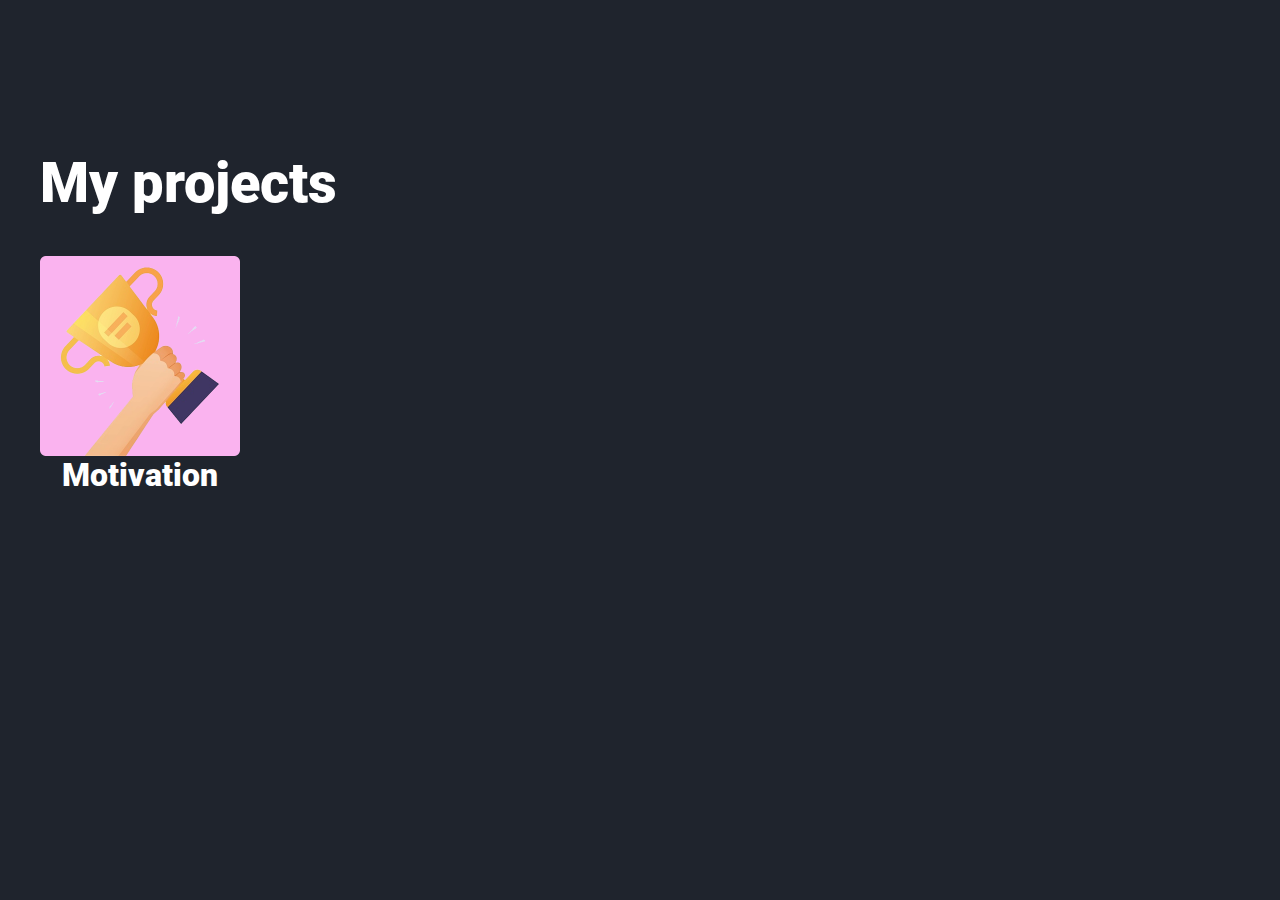
==== androidPoftfolio.html @ 9677a702 "Add files via upload" ====
<!DOCTYPE html>
<html lang="en">

<head>
    <meta charset="UTF-8">
    <meta http-equiv="X-UA-Compatible" content="IE=edge">
    <meta name="viewport" content="width=device-width, initial-scale=1.0">
    <title>Orimous</title>
    <link rel="icon" type="image/x-icon" href="img/head-logo.svg">
    <link rel="stylesheet" href="css/style.css">
</head>

<body>
    <header class="header" id="header">
        <div class="container">
            <nav>
                <a href="">
                    <img src="img/logo.svg" alt="Orimous" class="logo">
                </a>
                <ul>
                    <li><a href="index.html" style="--i:1">Home</a></li>
                    <li><a href="index.html" style="--i:2">About</a></li>
                    <li><a href="androidPoftfolio.html" class="active" style="--i:3">Portfolio</a></li>
                    <li><a href="index.html" style="--i:4">Contact</a></li>
                </ul>
            </nav>
        </div>
    </header>
    <section>
        <div class="container">
            <h1>My projects</h1>
            <div class="info__project">
                <a href="projects/motivatinApp.html">
                    <img src="img/motivationLogo.png" alt="">
                    <h3>Motivation</h3>
                </a>
            </div>
        </div>
    </section>
</body>

</html>
---- css/style.css ----
@font-face {
    font-family: 'Poppins';
    src: url(../Fonts/Poppins-Black.ttf);
    font-weight: 900;
}

@font-face {
    font-family: 'Poppins';
    src: url(../Fonts/Poppins-ExtraBold.ttf);
    font-weight: 800;
}

@font-face {
    font-family: 'Poppins';
    src: url(../Fonts/Poppins-Bold.ttf);
    font-weight: 700;
}

@font-face {
    font-family: 'Poppins';
    src: url(../Fonts/Poppins-SemiBold.ttf);
    font-weight: 600;
}

@font-face {
    font-family: 'Poppins';
    src: url(../Fonts/Poppins-Medium.ttf);
    font-weight: 500;
}

@font-face {
    font-family: 'Poppins';
    src: url(../Fonts/Poppins-Medium.ttf);
    font-weight: 400;
}

@font-face {
    font-family: 'Poppins';
    src: url(../Fonts/Poppins-Light.ttf);
    font-weight: 300;
}
@font-face {
    font-family: 'Poppins';
    src: url(../Fonts/Poppins-ExtraLight.ttf);
    font-weight: 200;
}
@font-face {
    font-family: 'Poppins';
    src: url(../Fonts/Poppins-Thin.ttf);
    font-weight: 100;
}

@font-face {
    font-family: 'Roboto';
    src: url(../Fonts/Roboto-Light.ttf);
    font-weight: 300;
}

@font-face {
    font-family: 'Roboto';
    src: url(../Fonts/Roboto-Medium.ttf);
    font-weight: 500;
}

@font-face {
    font-family: 'Roboto';
    src: url(../Fonts/Roboto-Black.ttf);
    font-weight: 700;
}

::-webkit-scrollbar{
    width: 15px;
}

::-webkit-scrollbar-track{
    background: #e8e1e1;
    box-shadow: 0 0 2px rgba(0, 0, 0, .2) inset;
}

::-webkit-scrollbar-thumb{
    background: #0ef;
    border-radius: 9px;
}


body{
    font-family: 'Roboto';
    margin: 0;
    padding: 0;
    color: #fff;
    background: #1f242d;
}

* {
    box-sizing: border-box;
    padding: 0;
    margin: 0;
    border: none;
    outline: none;
    scroll-behavior: smooth;
}

section{
    padding-top: 150px;
}

h1{
    font-size: 56px;
    font-weight: 700;
}

h2{
    font-size: 44px;
    font-weight: 700;
}

h3{
    font-size: 32px;
    font-weight: 700;
}

h4{
    font-size: 27px;
    font-weight: 700;
}

ul{
    display: flex;
    gap: 25px;
}

ul li{
	display: block;
}

a{
    text-decoration: none;
}

.container{
    max-width: 1200px;
    margin: 0 auto;
}

nav{
    background: #1f242d;
    position: fixed;
    width: 1200px;
    padding: 20px 0;
    display: flex;
    align-items: center;
    justify-content: space-between;
    z-index: 100;
}

.logo{
    opacity: 0;
    animation: slideRight 1s ease forwards;
}

nav ul a{
    display: inline-block;
    font-size: 18px;
    color: #fff;
    font-weight: 500;
    transition: .3s;
    opacity: 0;
    animation: slideTop .5s ease forwards;
    animation-delay: calc(.2s * var(--i));
}

nav ul a:hover{
    color: #0ef;
}

nav ul a.active{
    color: #0ef;
}

main{
    padding: 0 10%;
    padding-top: 140px;
    display: flex;
    align-items: center;
    justify-content: space-between;
}

main h3{
    opacity: 0;
    animation: slideButtom 1s ease forwards;
    animation-delay: .7s;
}

main h3:nth-last-of-type(2){
    opacity: 0;
    animation: slideButtom 1s ease forwards;
    animation-delay: .7s;
}

main h1{
    opacity: 0;
    animation: slideRight 1s ease forwards;
    animation-delay: 1s;
}

.main__content h3 span{
    color: #0ef;
}

.like{
    width: 450px;
    animation: zoomIn 2s ease forwards;
}

.about__content{
    padding-top: 50px;
    display: flex;
    width: 900px;
    margin: 0 auto;
    align-items: center;
    justify-content: space-between;
}

.about__content p{
    font-size: 20px;
}

.aboutLike{
    padding-right: 40px;
    width: 390px;
}

.portfolio__wrapper{
    display: flex;
    align-items: center;
    justify-content: center;
    gap: 100px;
}

.portfolio__container:hover a{
    color: #0ef;
}

.portfolio__container a{
    color: #fff;
}

.portfolio__container{
    text-align: center;
    display: flex;
    flex-direction: column;
    justify-content: center;
    align-items: center;
}

.portfolio__container img{
    width: 400px;
    height: 400px;
    border-radius: 10px;
}

.social-networks{
    justify-content: center;
    display: flex;
    padding-bottom: 10px;
    gap: 20px;
}

.social-networks img{
    width: 35px;
    height: auto;
    background: #fff;
    padding: 3px;
    border-radius: 5px;
}

.contact__content{
    display: flex;
    width: fit-content;
    margin: 0 auto;
    flex-direction: column;
    justify-content: center;
}

.contact form{
    width: 472px;
    display: flex;
    flex-direction: column;
    gap: 14px;
}

.contact form input{
    outline:none;
    width: 472px;
    height: 62px;
    padding-left: 15px;
    border: none;
    background: #e8f0fe;
    color: #000;
    font-weight: 500;
    font-size: 18px;
    line-height: 24px;
    border-radius: 8px;
}

.contact form textarea{
    outline:none;
    width: 472px;
    height: 175px;
    padding-top: 15px;
    padding-left: 15px;
    padding-right: 15px;
    resize: none;
    border: none;
    background: #e8f0fe;
    color: #000;
    font-weight: 500;
    font-size: 18px;
    line-height: 24px;
    border-radius: 8px;
}

.contact form button{
    border: none;
    outline: none;
    cursor: pointer;
    color: #fff;
    text-transform: uppercase;
    width: 174px;
    height: 50px;
    font-weight: 600;
    margin: 0 auto;
    background: #7562E0;
    border-radius: 8px;
}

footer{
    margin-top: 30px;
    padding: 10px 0;
}

footer p{
    text-align: center;
}

.info__project a{
    color: #fff;
    display: flex;
    flex-direction: column;
    width: fit-content;
    text-align: center;
}

.info__project{
    margin-top: 40px;
}

.info__project a:hover{
    color: #0ef;
}

.info__project img{
    width: 200px;
    height: 200px;
}

.app{
    display: flex;
    gap: 50px;
    align-items: center;
}

.app__photo{
    width: 200px;
    height: 200px;
}

.app__info{
    display: flex;
    flex-direction: column;
    gap: 10px;
}

.app__down{
    margin-top: 20px;
    display: block;
    transition: .3s;
    width: fit-content;
    padding: 10px 20px;
    color: #000;
    background: #0ef;
    border-radius: 15px;
}

.app__down:hover{
    margin-top: 20px;
    display: block;
    width: fit-content;
    padding: 10px 20px;
    color: #000;
    background: #fff;
    border-radius: 15px;
}

/* Large: 992px - 1199px */
@media (max-width: 1199px){
    .container{
        max-width: 960px;
    }
}

/* Medium: 768px - 991px */
@media (max-width: 991px){
    .container{
        max-width: 720px;
	margin: 0 auto;
    }
}

/* Small: 576px - 767px */
@media (max-width: 767px){
    .container{
        max-width: 540px;
		margin: 0 auto;
    }
}

/* Extra Small: 320px - 575px */
@media (max-width: 575px){
    .container{
	width: auto;
        padding: 0 15px;
        margin: 0;
    }
}

@keyframes slideRight {
    0% {
        transform: translateX(-100px);
        opacity: 0;
    }
    100% {
        transform: translateX(0);
        opacity: 1;
    }
}

@keyframes slideTop {
    0% {
        transform: translateY(-100px);
        opacity: 0;
    }
    100% {
        transform: translateY(0);
        opacity: 1;
    }
}

@keyframes slideButtom {
    0% {
        transform: translateY(100px);
        opacity: 0;
    }
    100% {
        transform: translateY(0);
        opacity: 1;
    }
}

@keyframes zoomIn {
    0% {
        transform: scale(0);
        opacity: 0;
    }
    100% {
        transform: scale(1);
        opacity: 1;
    }
}
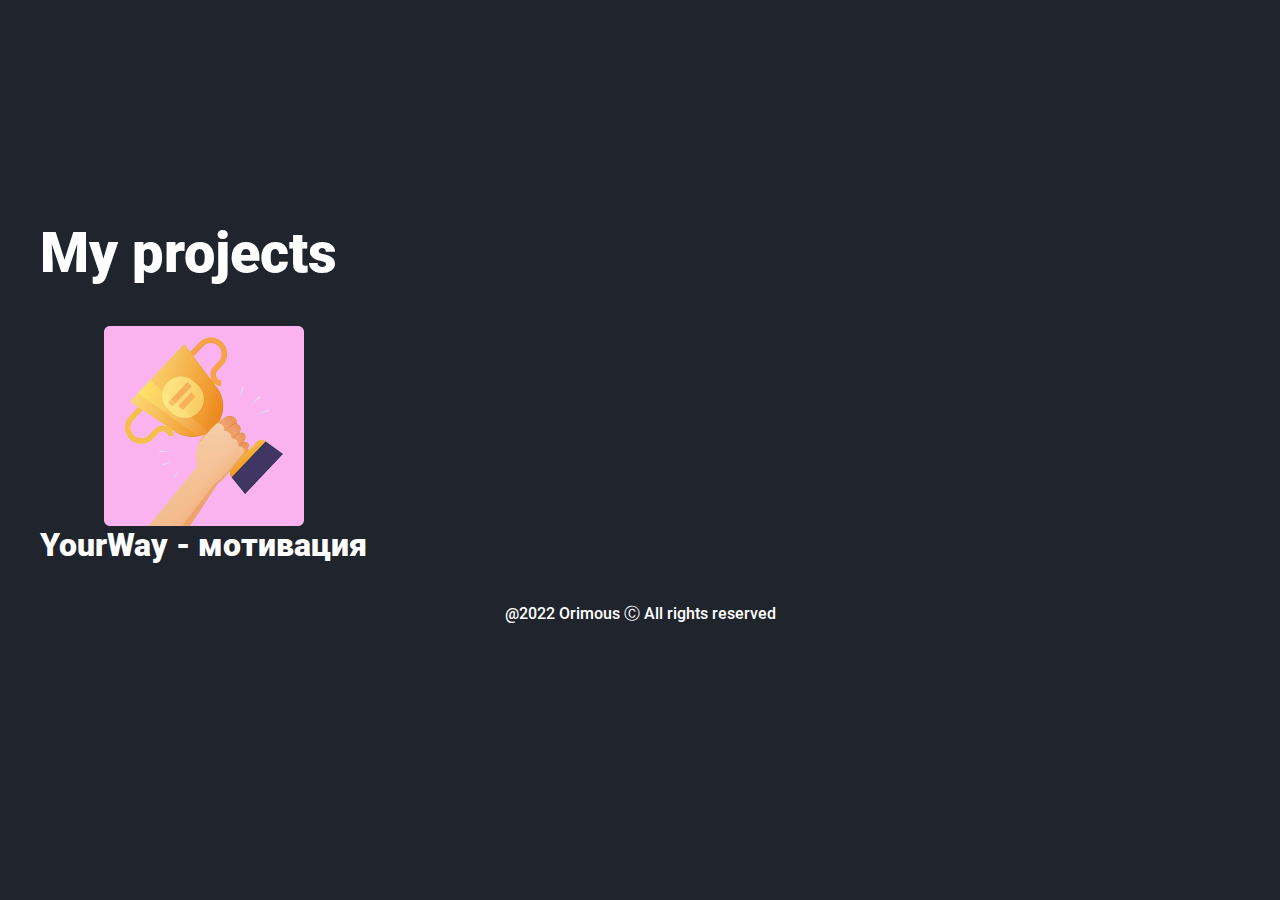
==== commit c8f58d2c: "Add files via upload" ====
--- a/androidPoftfolio.html
+++ b/androidPoftfolio.html
@@ -14,29 +14,56 @@
     <header class="header" id="header">
         <div class="container">
             <nav>
-                <a href="">
+                <a href="index.html">
                     <img src="img/logo.svg" alt="Orimous" class="logo">
                 </a>
-                <ul>
+                <ul class="menu">
                     <li><a href="index.html" style="--i:1">Home</a></li>
                     <li><a href="index.html" style="--i:2">About</a></li>
-                    <li><a href="androidPoftfolio.html" class="active" style="--i:3">Portfolio</a></li>
+                    <li><a href="index.html" class="active" style="--i:3">Portfolio</a></li>
                     <li><a href="index.html" style="--i:4">Contact</a></li>
                 </ul>
+                <div class="header__menu burger__menu">
+                    <div class="burger__menu__icon">
+                        <span></span>
+                        <span></span>
+                        <span></span>
+                    </div>
+                    <nav class="burger__menu__body">
+                        <ul class="burger__menu__list">
+                            <li class="burger__menu__item"><a href="index.html"
+                                    class="burger__menu__link active">Home</a>
+                            </li>
+                            <li class="burger__menu__item"><a href="index.html" class="burger__menu__link">About</a>
+                            </li>
+                            <li class="burger__menu__item"><a href="index.html" class="burger__menu__link">Portfolio</a>
+                            </li>
+                            <li class="burger__menu__item"><a href="index.html" class="burger__menu__link">Contact</a>
+                            </li>
+                        </ul>
+                    </nav>
+                </div>
             </nav>
         </div>
     </header>
-    <section>
+    <section class="projct__section">
         <div class="container">
-            <h1>My projects</h1>
+            <h1 class="project__heading">My projects</h1>
             <div class="info__project">
                 <a href="projects/motivatinApp.html">
                     <img src="img/motivationLogo.png" alt="">
-                    <h3>Motivation</h3>
+                    <h3>YourWay - мотивация</h3>
                 </a>
             </div>
         </div>
     </section>
+    <footer>
+        <div class="container">
+            <a href="privacyPolice.html">@2022 Orimous Ⓒ All rights reserved</a>
+        </div>
+    </footer>
+
+    <script src="js/main.js"></script>
 </body>
 
 </html>--- a/css/style.css
+++ b/css/style.css
@@ -81,7 +81,6 @@
     background: #0ef;
     border-radius: 9px;
 }
-
 
 body{
     font-family: 'Roboto';
@@ -101,7 +100,7 @@
 }
 
 section{
-    padding-top: 150px;
+    padding-top: 100px;
 }
 
 h1{
@@ -124,6 +123,13 @@
     font-weight: 700;
 }
 
+h5{
+    font-size: 20px;
+    font-weight: 700;
+    padding-top: 25px;
+    padding-bottom: 5px;
+}
+
 ul{
     display: flex;
     gap: 25px;
@@ -144,8 +150,6 @@
 
 nav{
     background: #1f242d;
-    position: fixed;
-    width: 1200px;
     padding: 20px 0;
     display: flex;
     align-items: center;
@@ -177,9 +181,85 @@
     color: #0ef;
 }
 
+.burger__menu{
+    display: none;
+}
+
+.burger__menu__icon{
+    display: block;
+    width: 30px;
+    height: 18px;
+    position: relative;
+    z-index: 1000;
+    cursor: pointer;
+}
+.burger__menu__icon span{
+    display: block;
+    position: absolute;
+    top: calc(50% - 1px);
+    left: 0;
+    width: 100%;
+    height: 2px;
+    background-color: #fff;
+    transition: all 0.2s;
+}
+.burger__menu__icon span:first-child {
+    top: 0;
+
+}
+.burger__menu__icon span:last-child {
+    top: auto;
+    bottom: 0;
+}
+.burger__menu__icon.active span{
+    transform: scale(0);
+}
+.burger__menu__icon.active span:first-child{
+    transform: rotate(-45deg);
+    top: calc(50% - 1px);
+}
+.burger__menu__icon.active span:last-child{
+    transform: rotate(45deg);
+    bottom: calc(50% - 1px);
+}
+.burger__menu__body{
+    display: none;
+    position: absolute;
+    top: 0;
+    height: 100vh;
+    width: 100%;
+    background-color: rgba(0, 0, 0, 0.8);
+    transition: all 0.2s;
+}
+.burger__menu__body.active{
+    left: 0;
+    display: block;
+}
+.burger__menu__list{
+    list-style-type: none;
+    display: flex;
+    gap: 30px;
+    flex-direction: column;
+    padding: 30px;
+    gap: 0;
+    height: 100%;
+    width: 100%;
+    background-color: #42a1cc;
+    justify-content: center;
+    align-items: center;
+}
+.burger__menu__link{
+    display: block;
+    font-weight: 500;
+    font-size: 30px;
+    line-height: 70px;
+}
+.burger__menu__link:hover{
+    text-decoration: underline;
+}
+
 main{
     padding: 0 10%;
-    padding-top: 140px;
     display: flex;
     align-items: center;
     justify-content: space-between;
@@ -351,7 +431,12 @@
     text-align: center;
 }
 
+.info__project a img{
+    margin: 0 auto;
+}
+
 .info__project{
+    display: flex;
     margin-top: 40px;
 }
 
@@ -381,9 +466,18 @@
     gap: 10px;
 }
 
+.links{
+    padding-top: 25px;
+    display: flex;
+    justify-content: center;
+    gap: 25px;
+}
+
 .app__down{
-    margin-top: 20px;
-    display: block;
+    height: 45px;
+    display: flex;
+    align-items: center;
+    gap: 4px;
     transition: .3s;
     width: fit-content;
     padding: 10px 20px;
@@ -392,14 +486,24 @@
     border-radius: 15px;
 }
 
+.app__down img{
+    width: 25px;
+    height: 25px;
+}
+
 .app__down:hover{
-    margin-top: 20px;
-    display: block;
-    width: fit-content;
-    padding: 10px 20px;
     color: #000;
     background: #fff;
-    border-radius: 15px;
+}
+
+footer a{
+    display: block;
+    color: #fff;
+    text-align: center;
+}
+
+footer a:hover{
+    color: #0ef;
 }
 
 /* Large: 992px - 1199px */
@@ -413,7 +517,17 @@
 @media (max-width: 991px){
     .container{
         max-width: 720px;
-	margin: 0 auto;
+    }
+    /* Index */
+    .like, .aboutLike{
+        width: 300px;
+    }
+    .about__content{
+        width: auto;
+    }
+    .portfolio__container img{
+        width: 250px;
+        height: 250px;
     }
 }
 
@@ -422,6 +536,51 @@
     .container{
         max-width: 540px;
 		margin: 0 auto;
+    }
+    section{
+        padding-top: 0;
+        margin-top: 70px;
+    }
+    .logo{
+        padding-top: 20px;
+        height: 65px;
+    }
+    .menu{
+        display: none;
+    }
+    .burger__menu{
+        display: block;
+    }
+    .burger__menu__list{
+        padding-top: 20px;
+        position: fixed;
+    }
+    nav{
+        padding: 0;
+    }
+    /* Index*/
+    main{
+        align-items: start;
+        flex-direction: column-reverse;
+    }
+    .like{
+        margin: 0 auto;
+    }
+    .portfolio__wrapper{
+        flex-direction: column;
+        gap: 40px;
+    }
+    /*Motivation App*/
+    .app{
+        flex-direction: column;
+        gap: 15px;
+        text-align: center;
+    }
+    .links{
+        row-gap: 10px;
+        column-gap: 25px;
+        flex-wrap: wrap;
+        justify-content: center;
     }
 }
 
@@ -432,6 +591,39 @@
         padding: 0 15px;
         margin: 0;
     }
+    section{
+        margin: 0;
+        padding-top: 50px;
+    }
+    /* Index*/
+    .like{
+        width: 100%;
+    }
+    .aboutLike{
+        display: none;
+    }
+    .about__content{
+        flex-direction: column;
+    }
+    .portfolio__container img{
+        width: 200px;
+        height: 200px;
+    }
+    .contact form{
+        width: 100%;
+    }
+    .contact form input, .contact form textarea{
+        margin: 0 auto;
+        width: 90%;
+    }
+    /*Andorid Portfolio*/
+    .projct__section h3{
+        font-size: 25px;
+    }
+    .info__project{
+        display: flex;
+        flex-direction: column;
+    }
 }
 
 @keyframes slideRight {
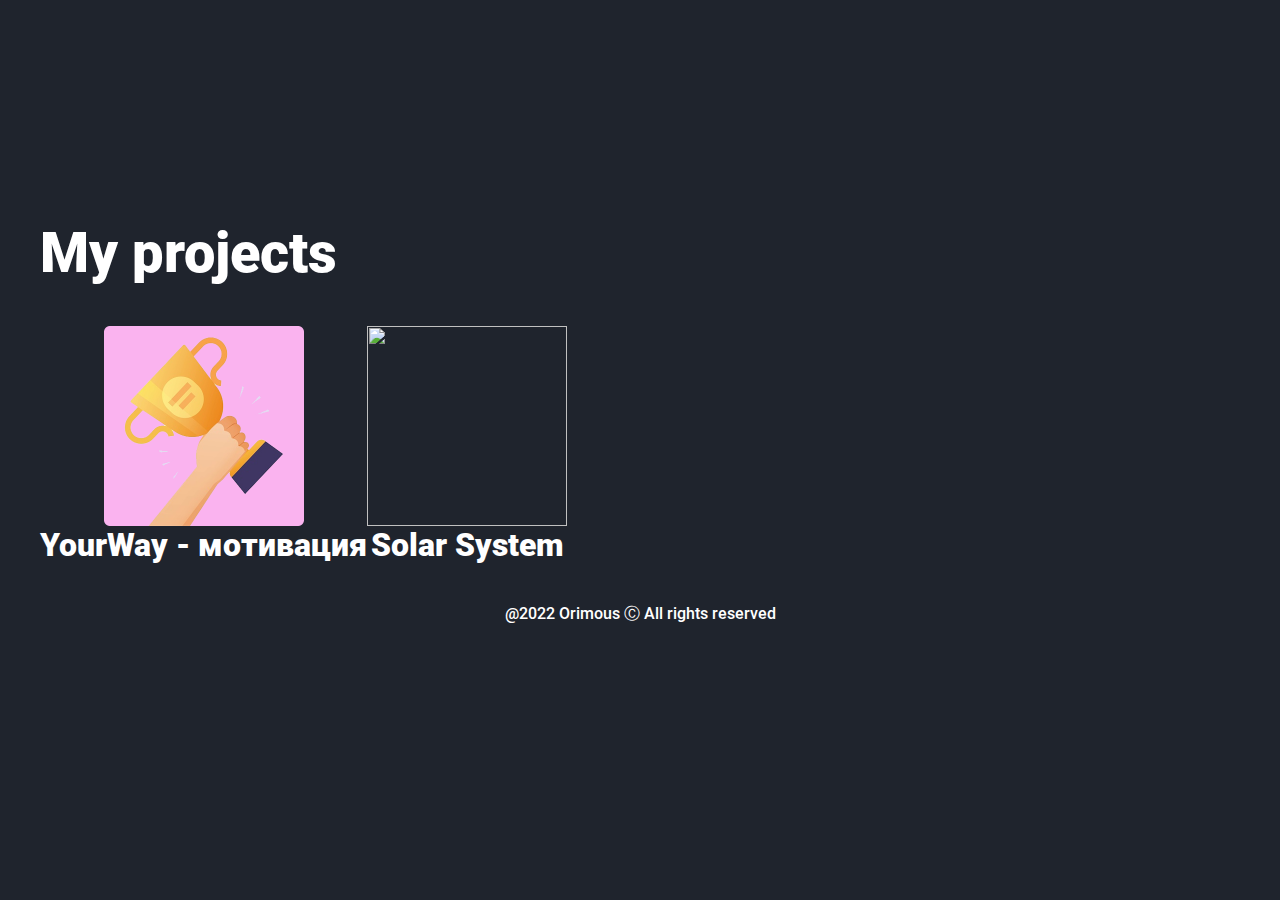
==== commit a1e0b264: "Add files via upload" ====
--- a/androidPoftfolio.html
+++ b/androidPoftfolio.html
@@ -54,6 +54,10 @@
                     <img src="img/motivationLogo.png" alt="">
                     <h3>YourWay - мотивация</h3>
                 </a>
+                <a href="projects/SolarSystemApp.html">
+                    <img src="img/SolarSystemLogo.png" alt="">
+                    <h3>Solar System</h3>
+                </a>
             </div>
         </div>
     </section>
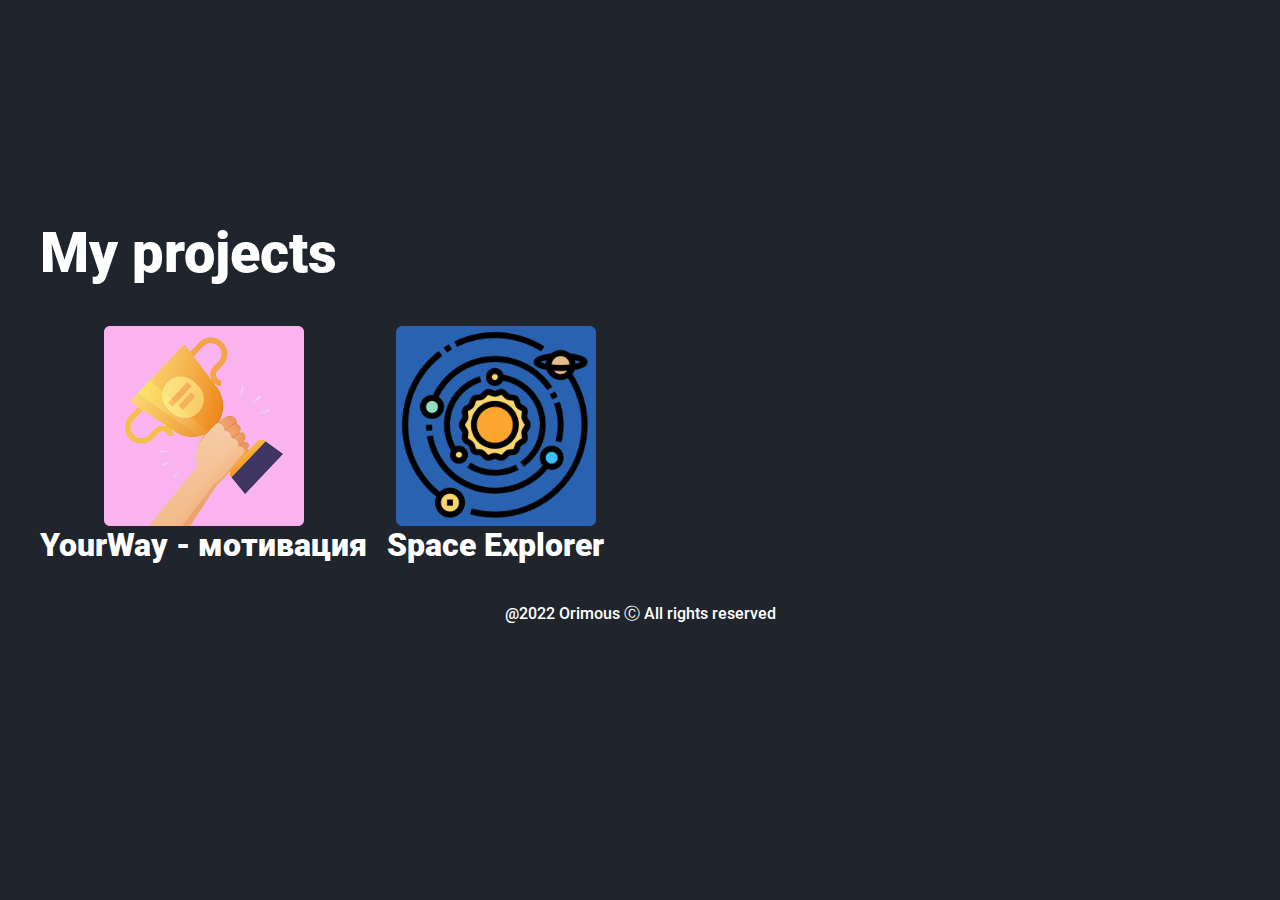
==== commit 4e7dbf92: "Update androidPoftfolio.html" ====
--- a/androidPoftfolio.html
+++ b/androidPoftfolio.html
@@ -56,7 +56,7 @@
                 </a>
                 <a href="projects/SolarSystemApp.html">
                     <img src="img/SolarSystemLogo.png" alt="">
-                    <h3>Solar System</h3>
+                    <h3>Space Explorer</h3>
                 </a>
             </div>
         </div>
@@ -70,4 +70,4 @@
     <script src="js/main.js"></script>
 </body>
 
-</html>+</html>
--- a/css/style.css
+++ b/css/style.css
@@ -437,6 +437,7 @@
 
 .info__project{
     display: flex;
+    gap: 20px;
     margin-top: 40px;
 }
 
